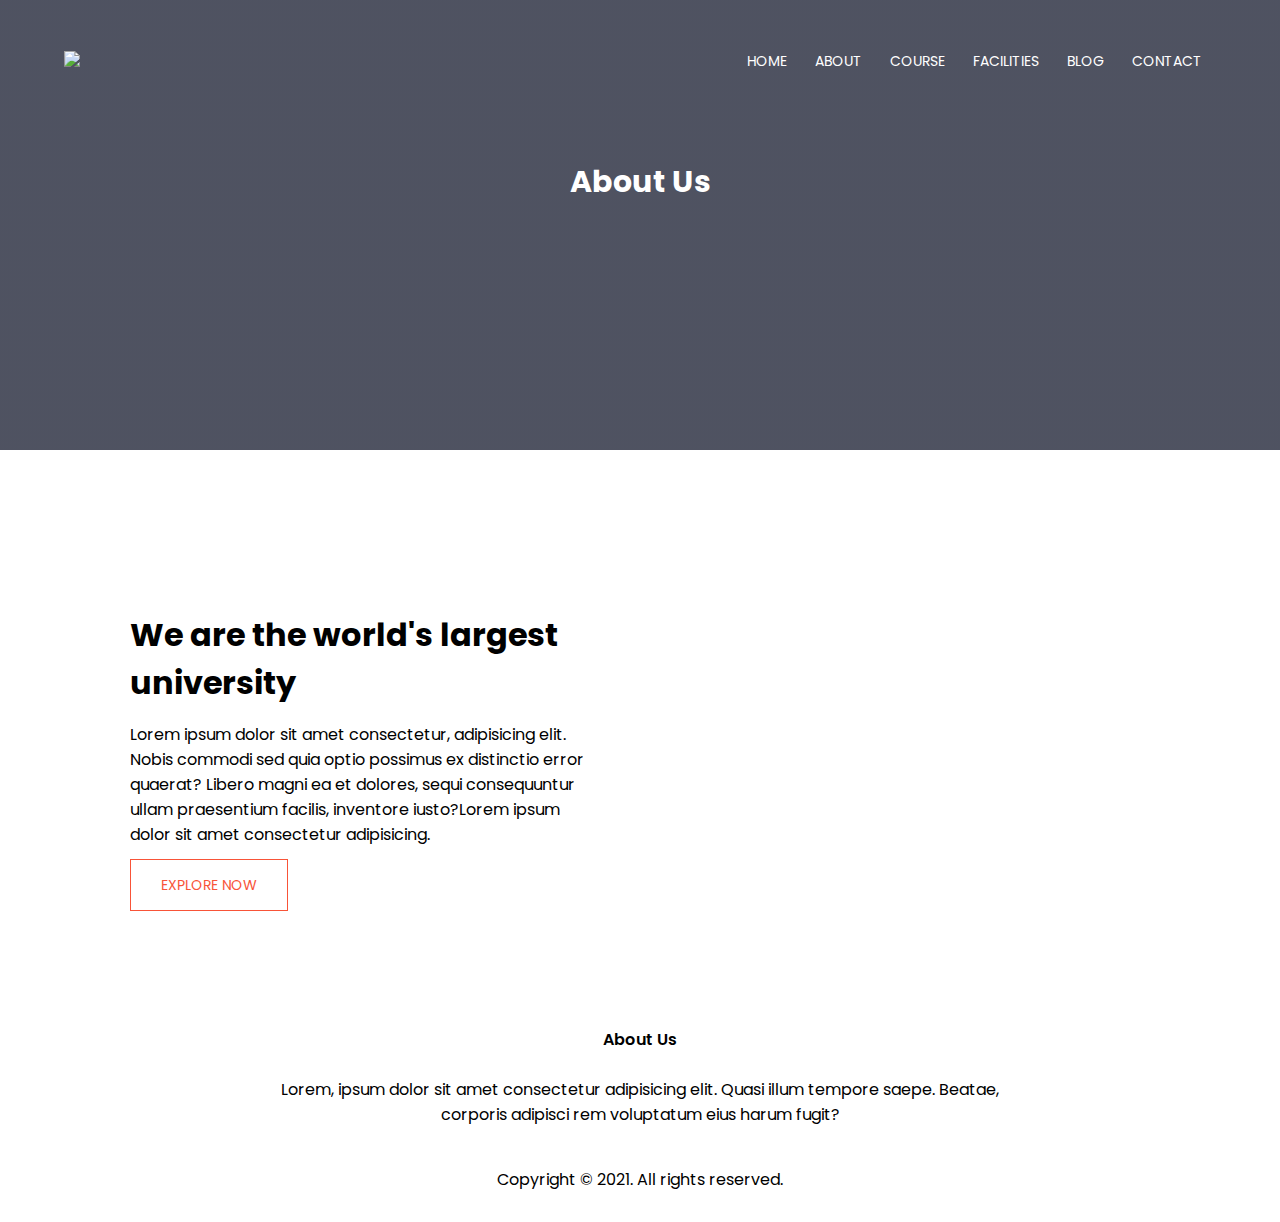
==== about.html @ 4d0cf564 "Add files via upload" ====
<!DOCTYPE html>
<html lang="en">
<head>
    <meta charset="UTF-8">
    <meta http-equiv="X-UA-Compatible" content="IE=edge">
    <meta name="viewport" content="width=device-width, initial-scale=1.0">
    <title>About</title>
    <link rel="stylesheet" href="style.css">
    <link rel="preconnect" href="https://fonts.googleapis.com">
<link rel="preconnect" href="https://fonts.gstatic.com" crossorigin>
<link href="https://fonts.googleapis.com/css2?family=Poppins:wght@100;200;300;400;600;700&display=swap" rel="stylesheet">
<link rel="stylesheet" href="https://use.fontawesome.com/releases/v5.15.4/css/all.css" integrity="sha384-DyZ88mC6Up2uqS4h/KRgHuoeGwBcD4Ng9SiP4dIRy0EXTlnuz47vAwmeGwVChigm" crossorigin="anonymous">
</head>
<body>
    <!-------Header------->
    <section class="sub-header">
        <nav>
            <div class="logo">
                <img src="image/logo.png">
            </div>
            
            <input type="checkbox" id="click">
            <label for="click">
                <i class="fas fa-bars" id="open"></i>
            </label>  
                
                
                <ul class="menu">
                    <input type="checkbox" id="click">
                    <label for="click">
                    <i class="fas fa-times" id="close"></i></label>
                     <li><a href="index.html" target="_blank">HOME</a></li>
                     <li><a href="about.html" target="_blank">ABOUT</a></li>
                     <li><a href="course.html" target="_blank">COURSE</a></li>
                     <li><a href="facilities.html" target="_blank">FACILITIES</a></li>
                     <li><a href="blog.html" target="_blank">BLOG</a></li>
                     <li><a href="contact.html" target="_blank">CONTACT</a></li>
                     
                </ul>
                
                
            </nav>
        <h1>About Us</h1>
    </section>

    <!----------About us content--------->

    <section class="about-us">

        <div class="row">
            <div class="about-col">
                <h1>We are the world's largest <br> university</h1>
                <p>Lorem ipsum dolor sit amet consectetur, adipisicing elit. Nobis commodi sed quia optio possimus ex distinctio error quaerat? Libero magni ea et dolores, sequi consequuntur ullam praesentium facilis, inventore iusto?Lorem ipsum dolor sit amet consectetur adipisicing.</p>
                <a href="" class="btn exp-btn">EXPLORE NOW</a>
            </div>
            <div class="about-col">
                <img src="/image/about.jpg" alt="">
            </div>
        </div>

    </section>
    <!-- -------Footer------- -->
    <section class="footer">
        <h4>About Us</h4>
        <p>Lorem, ipsum dolor sit amet consectetur adipisicing elit. Quasi illum tempore saepe. Beatae,<br>corporis adipisci rem voluptatum eius harum fugit?</p>
        <div class="icons">
            <i class="fab fa-facebook"></i>
            <i class="fab fa-twitter"></i>
            <i class="fab fa-instagram"></i>
            <i class="fab fa-linkedin"></i>
            
        </div>
        <p>Copyright &copy; 2021. All rights reserved.</p>
    </section>
</body>
</html>
---- style.css ----
*{
    margin: 0;
    padding: 0;
    font-family: 'Poppins', sans-serif;
}

/*--------Header------- */
.header{
    height: 100vh;
    width: 100%;
    background-image: linear-gradient(rgba(4,9,30,0.7), rgba(4,9,30,0.7)), url(image/banner.png);
    background-size: cover;
}

/* -----Nav bar----- */
.header nav{
    display: flex;
    justify-content: space-between;
    padding: 2% 5%;
    align-items: center;
    padding-top: 40px;
}

nav ul{
    display: flex;
}
nav ul li{
    list-style-type: none;
    padding: 8px 14px;
}
nav ul li a{
    text-decoration: none;
    color: white;
    font-size: 14px;
}
nav ul li a::after{
    content: '';
    background: rgb(248, 84, 56);
    width: 0%;
    height: 2px;
    display: block;
    margin: auto;
    }
.header nav ul li a:hover::after{
    width: 100%;
    transition: 0.5s;
}

/* -----Logo img----- */
.logo img{
    width: 150px;
}

#open{
    color: white;
    font-size: 30px;
    cursor: pointer;
    display: none;
}
#close{
    color: white;
    font-size: 30px;
    cursor: pointer;
    display: none;
}

nav input[type=checkbox]{
    display: none;
}

.text{
    position: absolute;
    top: 60%;
    left: 50%;
    transform: translate(-50%, -50%);
    text-align: center;
    color: white;
}
.text h1{
    font-size: 50px;
}
.text p{
    margin-top: 10px;
    margin-bottom: 30px;
    font-size: 15px;
}
.btn{
    text-decoration: none;
    color: white;
    font-size: 14px;
    border: 1px solid white;
    padding: 15px 30px;
    margin-top: 30px;
}
.btn:hover{
    border: 1px solid rgb(248, 84, 56);
    background: rgb(248, 84, 56);
    transition: 0.5s;
    border-radius: 5px;
}

/* -------Responsive Menus--------3 */
@media(max-width: 700px){
    .text h1{
        font-size: 20px;
    }
    .text p{
        font-size: 12px;
    }
    .btn{
        font-size: 12px;
        padding: 12px 10px;
    }
    nav ul{
        position: fixed;
        top: 40px;
        right: -100%;
        height: 80vh;
        width: 180px;
        background: rgb(248, 84, 56);
        display: inline-block;
        transition: all 0.5s ease;
        border-radius: 5px;
        box-sizing: border-box;
        flex-basis: 45%;
        z-index: 2;
    }
    nav ul li{
        padding: 12px 30px;
        margin: 12px;
    }
    
    #open{
        display: block;
    }
    #close{
        margin-left: 140px;
        margin-top: 10px;
    }
    #click:checked ~ .menu{
        right: 0%;
    }
    #click:checked ~ label #open{
        display: none;
    }
    #click:checked ~ .menu label #close{
        display: block;
        
    }
}

/* -------Course------- */
.course{
    width: 80%;
    margin: auto;
    text-align: center;
    padding-top:  100px;
}
.course h1{
    font-size: 35px;
    font-weight: 600;
}
.course p{
    font-size: 15px;
    font-weight: 350;
    padding: 10px;
    color: lightslategrey;
}

.row{
    margin-top: 5%;
    display: flex;
    justify-content: space-between;
}
.course-col{
    flex-basis: 30%;
    background: rgb(253, 242, 242);
    border-radius: 10px;
    margin-bottom: 5%;
    padding: 20px 12px;
    box-sizing: border-box;
}
h3{
    margin: 10px 0;
}
.course-col:hover{
    box-shadow: 0 0 15px gray;
}

/* -------Responsive Course------ */
@media(max-width: 700px){
    .row{
        flex-direction: column;
    }
}

/* -------Campus------- */
.campus{
    width: 80%;
    margin: auto;
    text-align: center;
    padding-top:  100px;
}
.campus h1{
    font-size: 35px;
    font-weight: 600;
}
.campus p{
    font-size: 15px;
    font-weight: 350;
    padding: 10px;
    color: lightslategrey;
}
.campus-col{
    flex-basis: 30%;
    border-radius: 10px;
    margin-bottom: 30px;
    position: relative;
    overflow: hidden;
}
.campus-col img{
    width: 100%;
    display: block;
}
.layer{
    background: transparent;
    height: 100%;
    width: 100%;
    position: absolute;
    top: 0;
    left: 0; 
    transition: 0.5s;
}
.layer:hover{
    background: rgba(253, 40, 40, 0.7);
}
.layer h3{
    width: 100%;
    font-weight: 500;
    color: white;
    font-size: 25px;
    bottom: 0;
    left: 50%;
    transform: translateX(-50%);
    position: absolute;
    opacity: 0;
    transition: 0.5s;
}
.layer:hover h3{
    bottom: 47%;
    opacity: 1;
}

/* -------Facilities */
.facilities{
    width: 80%;
    margin: auto;
    text-align: center;
    padding-top: 100px;
}
.facilities h1{
    font-size: 35px;
    font-weight: 600;
}
.facilities p{
    font-size: 15px;
    font-weight: 350;
    padding: 10px;
    color: lightslategrey;
}
.facilities-col{
    flex-basis: 30%;
    border-radius: 10px;
    margin-bottom: 5%;
    text-align: left;
}
.facilities-col img{
    width: 100%;
    border-radius: 10px;
}
.facilities-col p{
    padding: 0%;
}
.facilities-col h3{
    margin-top: 15px;
    margin-bottom: 15px;
    text-align: left;
}

/* --------Testimonials------- */
.testimonials{
    width: 80%;
    margin: auto;
    text-align: center;
    padding-top: 100px;
}
.testimonials h1{
    font-size: 35px;
    font-weight: 600;
}
.testimonials p{
    font-size: 15px;
    font-weight: 350;
    padding: 10px;
    color: lightslategrey;
}
.testimonials-col{
    flex-basis: 45%;
    border-radius: 10px;
    margin-bottom: 5%;
    background: rgb(253, 242, 242);
    text-align: left;
    padding: 25px;
    cursor: pointer;
    display: flex;
}
.testimonials-col img{
    height: 40px;
    margin-left: 5px;
    margin-right: 30px;
    border-radius: 50%;
}
.testimonials-col p{
    padding: 0;
}
.testimonials-col h3{
    margin-top: 15px;
    font-weight: 450;
}
.testimonials-col i{
    color: rgb(221, 169, 37);
}

/* -------Call to Action------- */
.cta{
    margin:100px auto;
    width: 80%;
    background: linear-gradient(rgba(0,0,0,0.7), rgba(0,0,0,0.7)), url(/image/banner2.jpg);
    background-position: center;
    background-size: cover;
    padding: 100px 0;
    text-align: center;
    border-radius: 10px;
}
.cta h1{
    color: white;
    margin-bottom: 40px;
    padding: 0;
    text-transform: capitalize;
}

/* ----------Footer--------- */
.footer{
    width: 100%;
    text-align: center;
    padding: 30px 0;
}
.footer h4{
    margin-bottom: 25px;
    margin-top: 20px;
    font-weight: 600;
}
.icons i{
    color: rgb(24, 155, 199);
    padding: 18px;
    font-size: 27px;
    cursor: pointer;
}
.fa-heart{
    color: red;
}


/* --------About us page */
.sub-header{
    height: 50vh;
    width: 100%;
    background-image: linear-gradient(rgba(4,9,30,0.7), rgba(4,9,30,0.7)), url(/image/background.jpg);
    background-position: center;
    background-size: cover;
    text-align: center;
    color: white;
}
.sub-header nav{
    display: flex;
    justify-content: space-between;
    padding: 2% 5%;
    align-items: center;
    padding-top: 40px;
}

.sub-header nav ul{
    display: flex;
}
.sub-header nav ul li{
    list-style-type: none;
    padding: 8px 14px;
}
.sub-header nav ul li a{
    text-decoration: none;
    color: white;
    font-size: 14px;
}
.sub-header nav ul li a::after{
    content: '';
    background: rgb(248, 84, 56);
    width: 0%;
    height: 2px;
    display: block;
    margin: auto;
    }
.sub-header nav ul li a:hover::after{
    width: 100%;
    transition: 0.5s;
}
.sub-header h1{
    margin-top: 50px;
    font-size: 30px;
}

.about-us{
    width: 80%;
    margin: auto;
    padding-top: 80px;
    padding-bottom: 50px;
}
.about-col{
    flex-basis: 45%;
    padding: 30px 2px;
}

.about-col img{
    width: 100%;
}

.about-col h1{
    padding: 0;
}
.about-col p{
    padding: 15px 0 25px;
}
.exp-btn{
    border: 1px solid rgb(248, 84, 56);
    background: transparent;
    color: rgb(248, 84, 56);
}
.exp-btn:hover{
    color: white;
}

@media(max-width: 700px){
    .sub-header nav ul{
        position: fixed;
        top: 40px;
        right: -100%;
        height: 80vh;
        width: 180px;
        background: rgb(248, 84, 56);
        display: inline-block;
        transition: all 0.5s ease;
        border-radius: 5px;
        box-sizing: border-box;
        flex-basis: 45%;
        z-index: 2;
        text-align: left;
    }
    .sub-header nav ul li{
        padding: 12px 30px;
        margin: 12px;
    }
    #open{
        display: block;
    }
    #close{
        margin-left: 140px;
        margin-top: 10px;
    }
    #click:checked ~ .menu{
        right: 0%;
    }
    #click:checked ~ label #open{
        display: none;
    }
    #click:checked ~ .menu label #close{
        display: block;
        
    }
    
}
    
/* -------blog page content */

.blog-content{
    width: 80%;
    margin: auto;
    padding: 60px;
}
.blog-left{
    flex-basis: 65%;
}
.blog-left img{
    width: 100%;
}
.blog-left h2{
    
    font-weight: 600;
    margin: 30px 0;
}
.blog-left p{
    color: lightslategrey;
}

.blog-right{
    flex-basis: 32%;
}
.blog-right h3{
    background: rgb(248, 84, 56);
    color: white;
    padding: 7px 0;
    font-size: 17px;
    text-align: center;
    word-spacing: 5px;
    margin-bottom: 25px;
    margin-top: 0;
}
.blog-right div{
    display: flex;
    align-items: center;
    justify-content: space-between;
    padding: 8px;
    box-sizing: border-box;
    color: grey;
}
.comment-box{
    border: 1px solid #ccc;
    margin: 50px 0;
    padding: 10px 25px;

}
.comment-form input, .comment-form textarea{
    width: 100%;
    padding: 10px;  
    margin: 15px 0;  
    box-sizing: border-box;
    border: none;
    outline: none;
    background: rgb(241, 241, 240);
    resize: none;
}
.comment-form button{
    margin: 10px 0;
}

@media(max-width: 700px){
    .blog-content{
        flex-direction: column;
        width: auto;
    }
    .sub-header h1{
        font-size: 24px ;
    }
}

/* -------contact us page-------- */
.location{
    width: 80%;
    margin: auto;
    padding: 90px 0;
}
.location iframe{
    width: 100%;
}
.contact-us{
    width: 80%;
    margin:auto;
}
.contact-col{
    flex-basis: 40%;
    margin-bottom: 30px;
}
.contact-col div{
    display: flex;
    align-items: center;
    margin-bottom: 40px;
}
.contact-col div #fa{
    font-size: 25px;
    margin-left: 10px;
    margin-right: 30px;
    color: rgb(24, 155, 199);
}
.contact-col div p{
    padding: 0;
}
.contact-col div h5{
    font-size: 20px;
    margin: 5px;
    color: rgb(100, 99, 99);
    font-weight: 400;
}
.contact-col input, .contact-col textarea{
    width: 100%;
    margin: 12px -27px;
    padding: 12px;
    outline: none;
    border: 1px solid lightgrey;
    resize: none;
}
.contact-col form button{
    margin-left: -27px;
    margin-top: 12px;
}
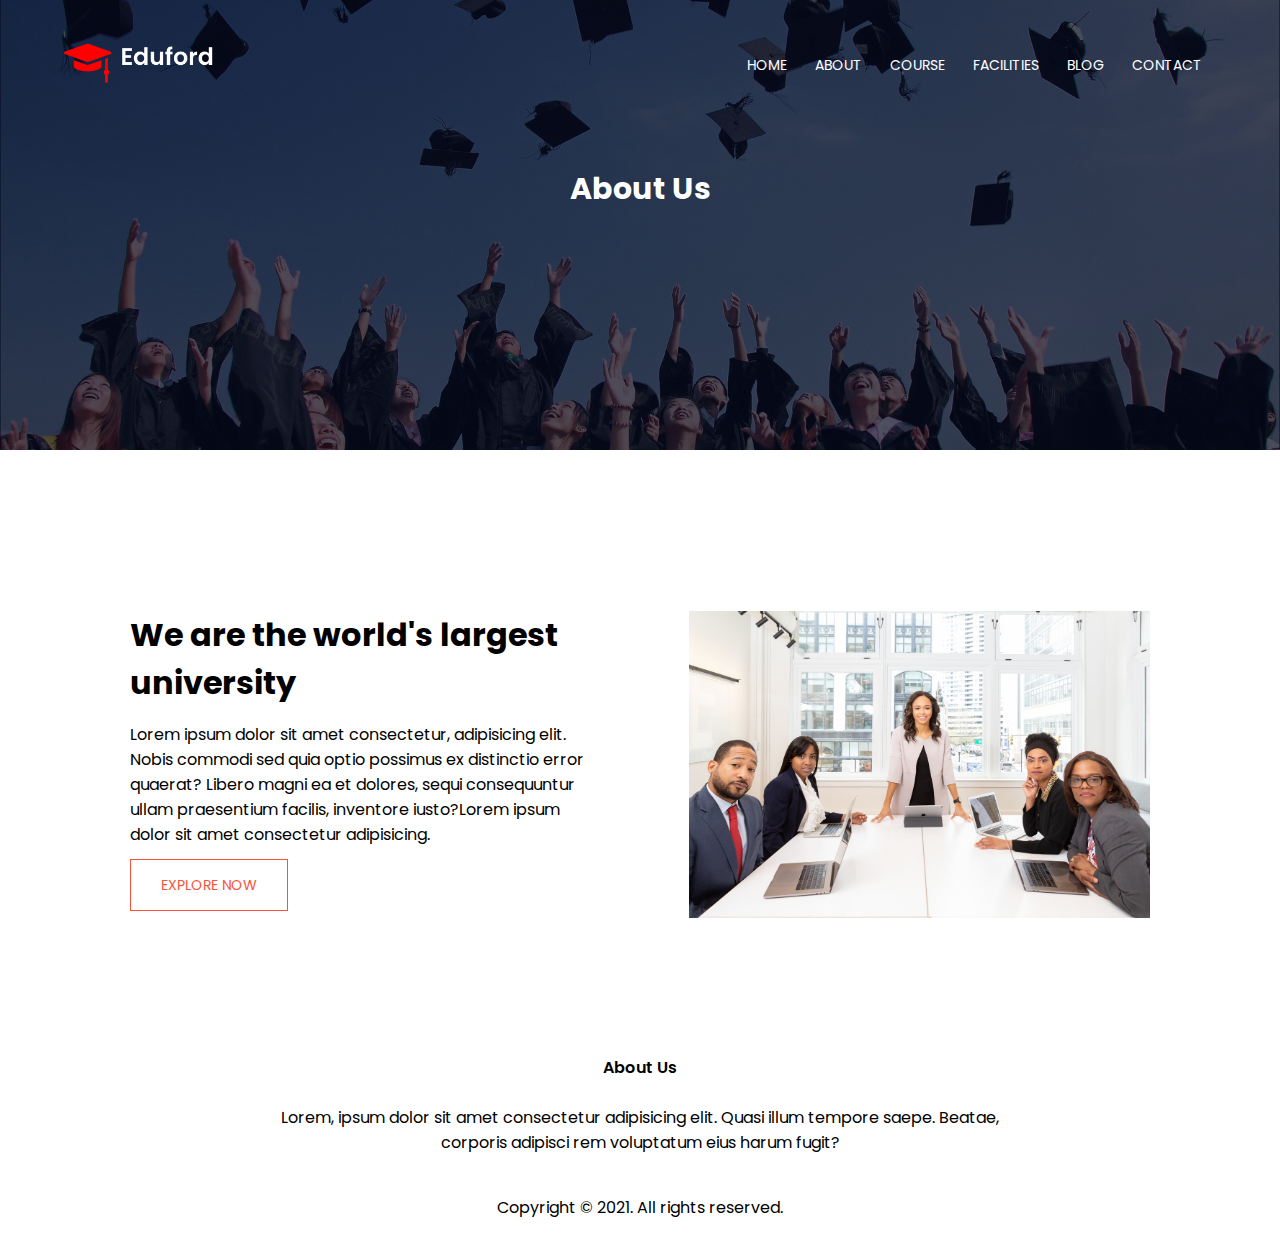
==== commit b1b6f283: "initial commit" ====
--- a/about.html
+++ b/about.html
@@ -1,76 +1,76 @@
-<!DOCTYPE html>
-<html lang="en">
-<head>
-    <meta charset="UTF-8">
-    <meta http-equiv="X-UA-Compatible" content="IE=edge">
-    <meta name="viewport" content="width=device-width, initial-scale=1.0">
-    <title>About</title>
-    <link rel="stylesheet" href="style.css">
-    <link rel="preconnect" href="https://fonts.googleapis.com">
-<link rel="preconnect" href="https://fonts.gstatic.com" crossorigin>
-<link href="https://fonts.googleapis.com/css2?family=Poppins:wght@100;200;300;400;600;700&display=swap" rel="stylesheet">
-<link rel="stylesheet" href="https://use.fontawesome.com/releases/v5.15.4/css/all.css" integrity="sha384-DyZ88mC6Up2uqS4h/KRgHuoeGwBcD4Ng9SiP4dIRy0EXTlnuz47vAwmeGwVChigm" crossorigin="anonymous">
-</head>
-<body>
-    <!-------Header------->
-    <section class="sub-header">
-        <nav>
-            <div class="logo">
-                <img src="image/logo.png">
-            </div>
-            
-            <input type="checkbox" id="click">
-            <label for="click">
-                <i class="fas fa-bars" id="open"></i>
-            </label>  
-                
-                
-                <ul class="menu">
-                    <input type="checkbox" id="click">
-                    <label for="click">
-                    <i class="fas fa-times" id="close"></i></label>
-                     <li><a href="index.html" target="_blank">HOME</a></li>
-                     <li><a href="about.html" target="_blank">ABOUT</a></li>
-                     <li><a href="course.html" target="_blank">COURSE</a></li>
-                     <li><a href="facilities.html" target="_blank">FACILITIES</a></li>
-                     <li><a href="blog.html" target="_blank">BLOG</a></li>
-                     <li><a href="contact.html" target="_blank">CONTACT</a></li>
-                     
-                </ul>
-                
-                
-            </nav>
-        <h1>About Us</h1>
-    </section>
-
-    <!----------About us content--------->
-
-    <section class="about-us">
-
-        <div class="row">
-            <div class="about-col">
-                <h1>We are the world's largest <br> university</h1>
-                <p>Lorem ipsum dolor sit amet consectetur, adipisicing elit. Nobis commodi sed quia optio possimus ex distinctio error quaerat? Libero magni ea et dolores, sequi consequuntur ullam praesentium facilis, inventore iusto?Lorem ipsum dolor sit amet consectetur adipisicing.</p>
-                <a href="" class="btn exp-btn">EXPLORE NOW</a>
-            </div>
-            <div class="about-col">
-                <img src="/image/about.jpg" alt="">
-            </div>
-        </div>
-
-    </section>
-    <!-- -------Footer------- -->
-    <section class="footer">
-        <h4>About Us</h4>
-        <p>Lorem, ipsum dolor sit amet consectetur adipisicing elit. Quasi illum tempore saepe. Beatae,<br>corporis adipisci rem voluptatum eius harum fugit?</p>
-        <div class="icons">
-            <i class="fab fa-facebook"></i>
-            <i class="fab fa-twitter"></i>
-            <i class="fab fa-instagram"></i>
-            <i class="fab fa-linkedin"></i>
-            
-        </div>
-        <p>Copyright &copy; 2021. All rights reserved.</p>
-    </section>
-</body>
+<!DOCTYPE html>
+<html lang="en">
+<head>
+    <meta charset="UTF-8">
+    <meta http-equiv="X-UA-Compatible" content="IE=edge">
+    <meta name="viewport" content="width=device-width, initial-scale=1.0">
+    <title>About</title>
+    <link rel="stylesheet" href="style.css">
+    <link rel="preconnect" href="https://fonts.googleapis.com">
+<link rel="preconnect" href="https://fonts.gstatic.com" crossorigin>
+<link href="https://fonts.googleapis.com/css2?family=Poppins:wght@100;200;300;400;600;700&display=swap" rel="stylesheet">
+<link rel="stylesheet" href="https://use.fontawesome.com/releases/v5.15.4/css/all.css" integrity="sha384-DyZ88mC6Up2uqS4h/KRgHuoeGwBcD4Ng9SiP4dIRy0EXTlnuz47vAwmeGwVChigm" crossorigin="anonymous">
+</head>
+<body>
+    <!-------Header------->
+    <section class="sub-header">
+        <nav>
+            <div class="logo">
+                <img src="image/logo.png">
+            </div>
+            
+            <input type="checkbox" id="click">
+            <label for="click">
+                <i class="fas fa-bars" id="open"></i>
+            </label>  
+                
+                
+                <ul class="menu">
+                    <input type="checkbox" id="click">
+                    <label for="click">
+                    <i class="fas fa-times" id="close"></i></label>
+                     <li><a href="index.html" target="_blank">HOME</a></li>
+                     <li><a href="about.html" target="_blank">ABOUT</a></li>
+                     <li><a href="course.html" target="_blank">COURSE</a></li>
+                     <li><a href="facilities.html" target="_blank">FACILITIES</a></li>
+                     <li><a href="blog.html" target="_blank">BLOG</a></li>
+                     <li><a href="contact.html" target="_blank">CONTACT</a></li>
+                     
+                </ul>
+                
+                
+            </nav>
+        <h1>About Us</h1>
+    </section>
+
+    <!----------About us content--------->
+
+    <section class="about-us">
+
+        <div class="row">
+            <div class="about-col">
+                <h1>We are the world's largest <br> university</h1>
+                <p>Lorem ipsum dolor sit amet consectetur, adipisicing elit. Nobis commodi sed quia optio possimus ex distinctio error quaerat? Libero magni ea et dolores, sequi consequuntur ullam praesentium facilis, inventore iusto?Lorem ipsum dolor sit amet consectetur adipisicing.</p>
+                <a href="" class="btn exp-btn">EXPLORE NOW</a>
+            </div>
+            <div class="about-col">
+                <img src="/image/about.jpg" alt="">
+            </div>
+        </div>
+
+    </section>
+    <!-- -------Footer------- -->
+    <section class="footer">
+        <h4>About Us</h4>
+        <p>Lorem, ipsum dolor sit amet consectetur adipisicing elit. Quasi illum tempore saepe. Beatae,<br>corporis adipisci rem voluptatum eius harum fugit?</p>
+        <div class="icons">
+            <i class="fab fa-facebook"></i>
+            <i class="fab fa-twitter"></i>
+            <i class="fab fa-instagram"></i>
+            <i class="fab fa-linkedin"></i>
+            
+        </div>
+        <p>Copyright &copy; 2021. All rights reserved.</p>
+    </section>
+</body>
 </html>--- a/style.css
+++ b/style.css
@@ -1,613 +1,613 @@
-*{
-    margin: 0;
-    padding: 0;
-    font-family: 'Poppins', sans-serif;
-}
-
-/*--------Header------- */
-.header{
-    height: 100vh;
-    width: 100%;
-    background-image: linear-gradient(rgba(4,9,30,0.7), rgba(4,9,30,0.7)), url(image/banner.png);
-    background-size: cover;
-}
-
-/* -----Nav bar----- */
-.header nav{
-    display: flex;
-    justify-content: space-between;
-    padding: 2% 5%;
-    align-items: center;
-    padding-top: 40px;
-}
-
-nav ul{
-    display: flex;
-}
-nav ul li{
-    list-style-type: none;
-    padding: 8px 14px;
-}
-nav ul li a{
-    text-decoration: none;
-    color: white;
-    font-size: 14px;
-}
-nav ul li a::after{
-    content: '';
-    background: rgb(248, 84, 56);
-    width: 0%;
-    height: 2px;
-    display: block;
-    margin: auto;
-    }
-.header nav ul li a:hover::after{
-    width: 100%;
-    transition: 0.5s;
-}
-
-/* -----Logo img----- */
-.logo img{
-    width: 150px;
-}
-
-#open{
-    color: white;
-    font-size: 30px;
-    cursor: pointer;
-    display: none;
-}
-#close{
-    color: white;
-    font-size: 30px;
-    cursor: pointer;
-    display: none;
-}
-
-nav input[type=checkbox]{
-    display: none;
-}
-
-.text{
-    position: absolute;
-    top: 60%;
-    left: 50%;
-    transform: translate(-50%, -50%);
-    text-align: center;
-    color: white;
-}
-.text h1{
-    font-size: 50px;
-}
-.text p{
-    margin-top: 10px;
-    margin-bottom: 30px;
-    font-size: 15px;
-}
-.btn{
-    text-decoration: none;
-    color: white;
-    font-size: 14px;
-    border: 1px solid white;
-    padding: 15px 30px;
-    margin-top: 30px;
-}
-.btn:hover{
-    border: 1px solid rgb(248, 84, 56);
-    background: rgb(248, 84, 56);
-    transition: 0.5s;
-    border-radius: 5px;
-}
-
-/* -------Responsive Menus--------3 */
-@media(max-width: 700px){
-    .text h1{
-        font-size: 20px;
-    }
-    .text p{
-        font-size: 12px;
-    }
-    .btn{
-        font-size: 12px;
-        padding: 12px 10px;
-    }
-    nav ul{
-        position: fixed;
-        top: 40px;
-        right: -100%;
-        height: 80vh;
-        width: 180px;
-        background: rgb(248, 84, 56);
-        display: inline-block;
-        transition: all 0.5s ease;
-        border-radius: 5px;
-        box-sizing: border-box;
-        flex-basis: 45%;
-        z-index: 2;
-    }
-    nav ul li{
-        padding: 12px 30px;
-        margin: 12px;
-    }
-    
-    #open{
-        display: block;
-    }
-    #close{
-        margin-left: 140px;
-        margin-top: 10px;
-    }
-    #click:checked ~ .menu{
-        right: 0%;
-    }
-    #click:checked ~ label #open{
-        display: none;
-    }
-    #click:checked ~ .menu label #close{
-        display: block;
-        
-    }
-}
-
-/* -------Course------- */
-.course{
-    width: 80%;
-    margin: auto;
-    text-align: center;
-    padding-top:  100px;
-}
-.course h1{
-    font-size: 35px;
-    font-weight: 600;
-}
-.course p{
-    font-size: 15px;
-    font-weight: 350;
-    padding: 10px;
-    color: lightslategrey;
-}
-
-.row{
-    margin-top: 5%;
-    display: flex;
-    justify-content: space-between;
-}
-.course-col{
-    flex-basis: 30%;
-    background: rgb(253, 242, 242);
-    border-radius: 10px;
-    margin-bottom: 5%;
-    padding: 20px 12px;
-    box-sizing: border-box;
-}
-h3{
-    margin: 10px 0;
-}
-.course-col:hover{
-    box-shadow: 0 0 15px gray;
-}
-
-/* -------Responsive Course------ */
-@media(max-width: 700px){
-    .row{
-        flex-direction: column;
-    }
-}
-
-/* -------Campus------- */
-.campus{
-    width: 80%;
-    margin: auto;
-    text-align: center;
-    padding-top:  100px;
-}
-.campus h1{
-    font-size: 35px;
-    font-weight: 600;
-}
-.campus p{
-    font-size: 15px;
-    font-weight: 350;
-    padding: 10px;
-    color: lightslategrey;
-}
-.campus-col{
-    flex-basis: 30%;
-    border-radius: 10px;
-    margin-bottom: 30px;
-    position: relative;
-    overflow: hidden;
-}
-.campus-col img{
-    width: 100%;
-    display: block;
-}
-.layer{
-    background: transparent;
-    height: 100%;
-    width: 100%;
-    position: absolute;
-    top: 0;
-    left: 0; 
-    transition: 0.5s;
-}
-.layer:hover{
-    background: rgba(253, 40, 40, 0.7);
-}
-.layer h3{
-    width: 100%;
-    font-weight: 500;
-    color: white;
-    font-size: 25px;
-    bottom: 0;
-    left: 50%;
-    transform: translateX(-50%);
-    position: absolute;
-    opacity: 0;
-    transition: 0.5s;
-}
-.layer:hover h3{
-    bottom: 47%;
-    opacity: 1;
-}
-
-/* -------Facilities */
-.facilities{
-    width: 80%;
-    margin: auto;
-    text-align: center;
-    padding-top: 100px;
-}
-.facilities h1{
-    font-size: 35px;
-    font-weight: 600;
-}
-.facilities p{
-    font-size: 15px;
-    font-weight: 350;
-    padding: 10px;
-    color: lightslategrey;
-}
-.facilities-col{
-    flex-basis: 30%;
-    border-radius: 10px;
-    margin-bottom: 5%;
-    text-align: left;
-}
-.facilities-col img{
-    width: 100%;
-    border-radius: 10px;
-}
-.facilities-col p{
-    padding: 0%;
-}
-.facilities-col h3{
-    margin-top: 15px;
-    margin-bottom: 15px;
-    text-align: left;
-}
-
-/* --------Testimonials------- */
-.testimonials{
-    width: 80%;
-    margin: auto;
-    text-align: center;
-    padding-top: 100px;
-}
-.testimonials h1{
-    font-size: 35px;
-    font-weight: 600;
-}
-.testimonials p{
-    font-size: 15px;
-    font-weight: 350;
-    padding: 10px;
-    color: lightslategrey;
-}
-.testimonials-col{
-    flex-basis: 45%;
-    border-radius: 10px;
-    margin-bottom: 5%;
-    background: rgb(253, 242, 242);
-    text-align: left;
-    padding: 25px;
-    cursor: pointer;
-    display: flex;
-}
-.testimonials-col img{
-    height: 40px;
-    margin-left: 5px;
-    margin-right: 30px;
-    border-radius: 50%;
-}
-.testimonials-col p{
-    padding: 0;
-}
-.testimonials-col h3{
-    margin-top: 15px;
-    font-weight: 450;
-}
-.testimonials-col i{
-    color: rgb(221, 169, 37);
-}
-
-/* -------Call to Action------- */
-.cta{
-    margin:100px auto;
-    width: 80%;
-    background: linear-gradient(rgba(0,0,0,0.7), rgba(0,0,0,0.7)), url(/image/banner2.jpg);
-    background-position: center;
-    background-size: cover;
-    padding: 100px 0;
-    text-align: center;
-    border-radius: 10px;
-}
-.cta h1{
-    color: white;
-    margin-bottom: 40px;
-    padding: 0;
-    text-transform: capitalize;
-}
-
-/* ----------Footer--------- */
-.footer{
-    width: 100%;
-    text-align: center;
-    padding: 30px 0;
-}
-.footer h4{
-    margin-bottom: 25px;
-    margin-top: 20px;
-    font-weight: 600;
-}
-.icons i{
-    color: rgb(24, 155, 199);
-    padding: 18px;
-    font-size: 27px;
-    cursor: pointer;
-}
-.fa-heart{
-    color: red;
-}
-
-
-/* --------About us page */
-.sub-header{
-    height: 50vh;
-    width: 100%;
-    background-image: linear-gradient(rgba(4,9,30,0.7), rgba(4,9,30,0.7)), url(/image/background.jpg);
-    background-position: center;
-    background-size: cover;
-    text-align: center;
-    color: white;
-}
-.sub-header nav{
-    display: flex;
-    justify-content: space-between;
-    padding: 2% 5%;
-    align-items: center;
-    padding-top: 40px;
-}
-
-.sub-header nav ul{
-    display: flex;
-}
-.sub-header nav ul li{
-    list-style-type: none;
-    padding: 8px 14px;
-}
-.sub-header nav ul li a{
-    text-decoration: none;
-    color: white;
-    font-size: 14px;
-}
-.sub-header nav ul li a::after{
-    content: '';
-    background: rgb(248, 84, 56);
-    width: 0%;
-    height: 2px;
-    display: block;
-    margin: auto;
-    }
-.sub-header nav ul li a:hover::after{
-    width: 100%;
-    transition: 0.5s;
-}
-.sub-header h1{
-    margin-top: 50px;
-    font-size: 30px;
-}
-
-.about-us{
-    width: 80%;
-    margin: auto;
-    padding-top: 80px;
-    padding-bottom: 50px;
-}
-.about-col{
-    flex-basis: 45%;
-    padding: 30px 2px;
-}
-
-.about-col img{
-    width: 100%;
-}
-
-.about-col h1{
-    padding: 0;
-}
-.about-col p{
-    padding: 15px 0 25px;
-}
-.exp-btn{
-    border: 1px solid rgb(248, 84, 56);
-    background: transparent;
-    color: rgb(248, 84, 56);
-}
-.exp-btn:hover{
-    color: white;
-}
-
-@media(max-width: 700px){
-    .sub-header nav ul{
-        position: fixed;
-        top: 40px;
-        right: -100%;
-        height: 80vh;
-        width: 180px;
-        background: rgb(248, 84, 56);
-        display: inline-block;
-        transition: all 0.5s ease;
-        border-radius: 5px;
-        box-sizing: border-box;
-        flex-basis: 45%;
-        z-index: 2;
-        text-align: left;
-    }
-    .sub-header nav ul li{
-        padding: 12px 30px;
-        margin: 12px;
-    }
-    #open{
-        display: block;
-    }
-    #close{
-        margin-left: 140px;
-        margin-top: 10px;
-    }
-    #click:checked ~ .menu{
-        right: 0%;
-    }
-    #click:checked ~ label #open{
-        display: none;
-    }
-    #click:checked ~ .menu label #close{
-        display: block;
-        
-    }
-    
-}
-    
-/* -------blog page content */
-
-.blog-content{
-    width: 80%;
-    margin: auto;
-    padding: 60px;
-}
-.blog-left{
-    flex-basis: 65%;
-}
-.blog-left img{
-    width: 100%;
-}
-.blog-left h2{
-    
-    font-weight: 600;
-    margin: 30px 0;
-}
-.blog-left p{
-    color: lightslategrey;
-}
-
-.blog-right{
-    flex-basis: 32%;
-}
-.blog-right h3{
-    background: rgb(248, 84, 56);
-    color: white;
-    padding: 7px 0;
-    font-size: 17px;
-    text-align: center;
-    word-spacing: 5px;
-    margin-bottom: 25px;
-    margin-top: 0;
-}
-.blog-right div{
-    display: flex;
-    align-items: center;
-    justify-content: space-between;
-    padding: 8px;
-    box-sizing: border-box;
-    color: grey;
-}
-.comment-box{
-    border: 1px solid #ccc;
-    margin: 50px 0;
-    padding: 10px 25px;
-
-}
-.comment-form input, .comment-form textarea{
-    width: 100%;
-    padding: 10px;  
-    margin: 15px 0;  
-    box-sizing: border-box;
-    border: none;
-    outline: none;
-    background: rgb(241, 241, 240);
-    resize: none;
-}
-.comment-form button{
-    margin: 10px 0;
-}
-
-@media(max-width: 700px){
-    .blog-content{
-        flex-direction: column;
-        width: auto;
-    }
-    .sub-header h1{
-        font-size: 24px ;
-    }
-}
-
-/* -------contact us page-------- */
-.location{
-    width: 80%;
-    margin: auto;
-    padding: 90px 0;
-}
-.location iframe{
-    width: 100%;
-}
-.contact-us{
-    width: 80%;
-    margin:auto;
-}
-.contact-col{
-    flex-basis: 40%;
-    margin-bottom: 30px;
-}
-.contact-col div{
-    display: flex;
-    align-items: center;
-    margin-bottom: 40px;
-}
-.contact-col div #fa{
-    font-size: 25px;
-    margin-left: 10px;
-    margin-right: 30px;
-    color: rgb(24, 155, 199);
-}
-.contact-col div p{
-    padding: 0;
-}
-.contact-col div h5{
-    font-size: 20px;
-    margin: 5px;
-    color: rgb(100, 99, 99);
-    font-weight: 400;
-}
-.contact-col input, .contact-col textarea{
-    width: 100%;
-    margin: 12px -27px;
-    padding: 12px;
-    outline: none;
-    border: 1px solid lightgrey;
-    resize: none;
-}
-.contact-col form button{
-    margin-left: -27px;
-    margin-top: 12px;
-}
-
+*{
+    margin: 0;
+    padding: 0;
+    font-family: 'Poppins', sans-serif;
+}
+
+/*--------Header------- */
+.header{
+    height: 100vh;
+    width: 100%;
+    background-image: linear-gradient(rgba(4,9,30,0.7), rgba(4,9,30,0.7)), url(image/banner.png);
+    background-size: cover;
+}
+
+/* -----Nav bar----- */
+.header nav{
+    display: flex;
+    justify-content: space-between;
+    padding: 2% 5%;
+    align-items: center;
+    padding-top: 40px;
+}
+
+nav ul{
+    display: flex;
+}
+nav ul li{
+    list-style-type: none;
+    padding: 8px 14px;
+}
+nav ul li a{
+    text-decoration: none;
+    color: white;
+    font-size: 14px;
+}
+nav ul li a::after{
+    content: '';
+    background: rgb(248, 84, 56);
+    width: 0%;
+    height: 2px;
+    display: block;
+    margin: auto;
+    }
+.header nav ul li a:hover::after{
+    width: 100%;
+    transition: 0.5s;
+}
+
+/* -----Logo img----- */
+.logo img{
+    width: 150px;
+}
+
+#open{
+    color: white;
+    font-size: 30px;
+    cursor: pointer;
+    display: none;
+}
+#close{
+    color: white;
+    font-size: 30px;
+    cursor: pointer;
+    display: none;
+}
+
+nav input[type=checkbox]{
+    display: none;
+}
+
+.text{
+    position: absolute;
+    top: 60%;
+    left: 50%;
+    transform: translate(-50%, -50%);
+    text-align: center;
+    color: white;
+}
+.text h1{
+    font-size: 50px;
+}
+.text p{
+    margin-top: 10px;
+    margin-bottom: 30px;
+    font-size: 15px;
+}
+.btn{
+    text-decoration: none;
+    color: white;
+    font-size: 14px;
+    border: 1px solid white;
+    padding: 15px 30px;
+    margin-top: 30px;
+}
+.btn:hover{
+    border: 1px solid rgb(248, 84, 56);
+    background: rgb(248, 84, 56);
+    transition: 0.5s;
+    border-radius: 5px;
+}
+
+/* -------Responsive Menus--------3 */
+@media(max-width: 700px){
+    .text h1{
+        font-size: 20px;
+    }
+    .text p{
+        font-size: 12px;
+    }
+    .btn{
+        font-size: 12px;
+        padding: 12px 10px;
+    }
+    nav ul{
+        position: fixed;
+        top: 40px;
+        right: -100%;
+        height: 80vh;
+        width: 180px;
+        background: rgb(248, 84, 56);
+        display: inline-block;
+        transition: all 0.5s ease;
+        border-radius: 5px;
+        box-sizing: border-box;
+        flex-basis: 45%;
+        z-index: 2;
+    }
+    nav ul li{
+        padding: 12px 30px;
+        margin: 12px;
+    }
+    
+    #open{
+        display: block;
+    }
+    #close{
+        margin-left: 140px;
+        margin-top: 10px;
+    }
+    #click:checked ~ .menu{
+        right: 0%;
+    }
+    #click:checked ~ label #open{
+        display: none;
+    }
+    #click:checked ~ .menu label #close{
+        display: block;
+        
+    }
+}
+
+/* -------Course------- */
+.course{
+    width: 80%;
+    margin: auto;
+    text-align: center;
+    padding-top:  100px;
+}
+.course h1{
+    font-size: 35px;
+    font-weight: 600;
+}
+.course p{
+    font-size: 15px;
+    font-weight: 350;
+    padding: 10px;
+    color: lightslategrey;
+}
+
+.row{
+    margin-top: 5%;
+    display: flex;
+    justify-content: space-between;
+}
+.course-col{
+    flex-basis: 30%;
+    background: rgb(253, 242, 242);
+    border-radius: 10px;
+    margin-bottom: 5%;
+    padding: 20px 12px;
+    box-sizing: border-box;
+}
+h3{
+    margin: 10px 0;
+}
+.course-col:hover{
+    box-shadow: 0 0 15px gray;
+}
+
+/* -------Responsive Course------ */
+@media(max-width: 700px){
+    .row{
+        flex-direction: column;
+    }
+}
+
+/* -------Campus------- */
+.campus{
+    width: 80%;
+    margin: auto;
+    text-align: center;
+    padding-top:  100px;
+}
+.campus h1{
+    font-size: 35px;
+    font-weight: 600;
+}
+.campus p{
+    font-size: 15px;
+    font-weight: 350;
+    padding: 10px;
+    color: lightslategrey;
+}
+.campus-col{
+    flex-basis: 30%;
+    border-radius: 10px;
+    margin-bottom: 30px;
+    position: relative;
+    overflow: hidden;
+}
+.campus-col img{
+    width: 100%;
+    display: block;
+}
+.layer{
+    background: transparent;
+    height: 100%;
+    width: 100%;
+    position: absolute;
+    top: 0;
+    left: 0; 
+    transition: 0.5s;
+}
+.layer:hover{
+    background: rgba(253, 40, 40, 0.7);
+}
+.layer h3{
+    width: 100%;
+    font-weight: 500;
+    color: white;
+    font-size: 25px;
+    bottom: 0;
+    left: 50%;
+    transform: translateX(-50%);
+    position: absolute;
+    opacity: 0;
+    transition: 0.5s;
+}
+.layer:hover h3{
+    bottom: 47%;
+    opacity: 1;
+}
+
+/* -------Facilities */
+.facilities{
+    width: 80%;
+    margin: auto;
+    text-align: center;
+    padding-top: 100px;
+}
+.facilities h1{
+    font-size: 35px;
+    font-weight: 600;
+}
+.facilities p{
+    font-size: 15px;
+    font-weight: 350;
+    padding: 10px;
+    color: lightslategrey;
+}
+.facilities-col{
+    flex-basis: 30%;
+    border-radius: 10px;
+    margin-bottom: 5%;
+    text-align: left;
+}
+.facilities-col img{
+    width: 100%;
+    border-radius: 10px;
+}
+.facilities-col p{
+    padding: 0%;
+}
+.facilities-col h3{
+    margin-top: 15px;
+    margin-bottom: 15px;
+    text-align: left;
+}
+
+/* --------Testimonials------- */
+.testimonials{
+    width: 80%;
+    margin: auto;
+    text-align: center;
+    padding-top: 100px;
+}
+.testimonials h1{
+    font-size: 35px;
+    font-weight: 600;
+}
+.testimonials p{
+    font-size: 15px;
+    font-weight: 350;
+    padding: 10px;
+    color: lightslategrey;
+}
+.testimonials-col{
+    flex-basis: 45%;
+    border-radius: 10px;
+    margin-bottom: 5%;
+    background: rgb(253, 242, 242);
+    text-align: left;
+    padding: 25px;
+    cursor: pointer;
+    display: flex;
+}
+.testimonials-col img{
+    height: 40px;
+    margin-left: 5px;
+    margin-right: 30px;
+    border-radius: 50%;
+}
+.testimonials-col p{
+    padding: 0;
+}
+.testimonials-col h3{
+    margin-top: 15px;
+    font-weight: 450;
+}
+.testimonials-col i{
+    color: rgb(221, 169, 37);
+}
+
+/* -------Call to Action------- */
+.cta{
+    margin:100px auto;
+    width: 80%;
+    background: linear-gradient(rgba(0,0,0,0.7), rgba(0,0,0,0.7)), url(/image/banner2.jpg);
+    background-position: center;
+    background-size: cover;
+    padding: 100px 0;
+    text-align: center;
+    border-radius: 10px;
+}
+.cta h1{
+    color: white;
+    margin-bottom: 40px;
+    padding: 0;
+    text-transform: capitalize;
+}
+
+/* ----------Footer--------- */
+.footer{
+    width: 100%;
+    text-align: center;
+    padding: 30px 0;
+}
+.footer h4{
+    margin-bottom: 25px;
+    margin-top: 20px;
+    font-weight: 600;
+}
+.icons i{
+    color: rgb(24, 155, 199);
+    padding: 18px;
+    font-size: 27px;
+    cursor: pointer;
+}
+.fa-heart{
+    color: red;
+}
+
+
+/* --------About us page */
+.sub-header{
+    height: 50vh;
+    width: 100%;
+    background-image: linear-gradient(rgba(4,9,30,0.7), rgba(4,9,30,0.7)), url(/image/background.jpg);
+    background-position: center;
+    background-size: cover;
+    text-align: center;
+    color: white;
+}
+.sub-header nav{
+    display: flex;
+    justify-content: space-between;
+    padding: 2% 5%;
+    align-items: center;
+    padding-top: 40px;
+}
+
+.sub-header nav ul{
+    display: flex;
+}
+.sub-header nav ul li{
+    list-style-type: none;
+    padding: 8px 14px;
+}
+.sub-header nav ul li a{
+    text-decoration: none;
+    color: white;
+    font-size: 14px;
+}
+.sub-header nav ul li a::after{
+    content: '';
+    background: rgb(248, 84, 56);
+    width: 0%;
+    height: 2px;
+    display: block;
+    margin: auto;
+    }
+.sub-header nav ul li a:hover::after{
+    width: 100%;
+    transition: 0.5s;
+}
+.sub-header h1{
+    margin-top: 50px;
+    font-size: 30px;
+}
+
+.about-us{
+    width: 80%;
+    margin: auto;
+    padding-top: 80px;
+    padding-bottom: 50px;
+}
+.about-col{
+    flex-basis: 45%;
+    padding: 30px 2px;
+}
+
+.about-col img{
+    width: 100%;
+}
+
+.about-col h1{
+    padding: 0;
+}
+.about-col p{
+    padding: 15px 0 25px;
+}
+.exp-btn{
+    border: 1px solid rgb(248, 84, 56);
+    background: transparent;
+    color: rgb(248, 84, 56);
+}
+.exp-btn:hover{
+    color: white;
+}
+
+@media(max-width: 700px){
+    .sub-header nav ul{
+        position: fixed;
+        top: 40px;
+        right: -100%;
+        height: 80vh;
+        width: 180px;
+        background: rgb(248, 84, 56);
+        display: inline-block;
+        transition: all 0.5s ease;
+        border-radius: 5px;
+        box-sizing: border-box;
+        flex-basis: 45%;
+        z-index: 2;
+        text-align: left;
+    }
+    .sub-header nav ul li{
+        padding: 12px 30px;
+        margin: 12px;
+    }
+    #open{
+        display: block;
+    }
+    #close{
+        margin-left: 140px;
+        margin-top: 10px;
+    }
+    #click:checked ~ .menu{
+        right: 0%;
+    }
+    #click:checked ~ label #open{
+        display: none;
+    }
+    #click:checked ~ .menu label #close{
+        display: block;
+        
+    }
+    
+}
+    
+/* -------blog page content */
+
+.blog-content{
+    width: 80%;
+    margin: auto;
+    padding: 60px;
+}
+.blog-left{
+    flex-basis: 65%;
+}
+.blog-left img{
+    width: 100%;
+}
+.blog-left h2{
+    
+    font-weight: 600;
+    margin: 30px 0;
+}
+.blog-left p{
+    color: lightslategrey;
+}
+
+.blog-right{
+    flex-basis: 32%;
+}
+.blog-right h3{
+    background: rgb(248, 84, 56);
+    color: white;
+    padding: 7px 0;
+    font-size: 17px;
+    text-align: center;
+    word-spacing: 5px;
+    margin-bottom: 25px;
+    margin-top: 0;
+}
+.blog-right div{
+    display: flex;
+    align-items: center;
+    justify-content: space-between;
+    padding: 8px;
+    box-sizing: border-box;
+    color: grey;
+}
+.comment-box{
+    border: 1px solid #ccc;
+    margin: 50px 0;
+    padding: 10px 25px;
+
+}
+.comment-form input, .comment-form textarea{
+    width: 100%;
+    padding: 10px;  
+    margin: 15px 0;  
+    box-sizing: border-box;
+    border: none;
+    outline: none;
+    background: rgb(241, 241, 240);
+    resize: none;
+}
+.comment-form button{
+    margin: 10px 0;
+}
+
+@media(max-width: 700px){
+    .blog-content{
+        flex-direction: column;
+        width: auto;
+    }
+    .sub-header h1{
+        font-size: 24px ;
+    }
+}
+
+/* -------contact us page-------- */
+.location{
+    width: 80%;
+    margin: auto;
+    padding: 90px 0;
+}
+.location iframe{
+    width: 100%;
+}
+.contact-us{
+    width: 80%;
+    margin:auto;
+}
+.contact-col{
+    flex-basis: 40%;
+    margin-bottom: 30px;
+}
+.contact-col div{
+    display: flex;
+    align-items: center;
+    margin-bottom: 40px;
+}
+.contact-col div #fa{
+    font-size: 25px;
+    margin-left: 10px;
+    margin-right: 30px;
+    color: rgb(24, 155, 199);
+}
+.contact-col div p{
+    padding: 0;
+}
+.contact-col div h5{
+    font-size: 20px;
+    margin: 5px;
+    color: rgb(100, 99, 99);
+    font-weight: 400;
+}
+.contact-col input, .contact-col textarea{
+    width: 100%;
+    margin: 12px -27px;
+    padding: 12px;
+    outline: none;
+    border: 1px solid lightgrey;
+    resize: none;
+}
+.contact-col form button{
+    margin-left: -27px;
+    margin-top: 12px;
+}
+
